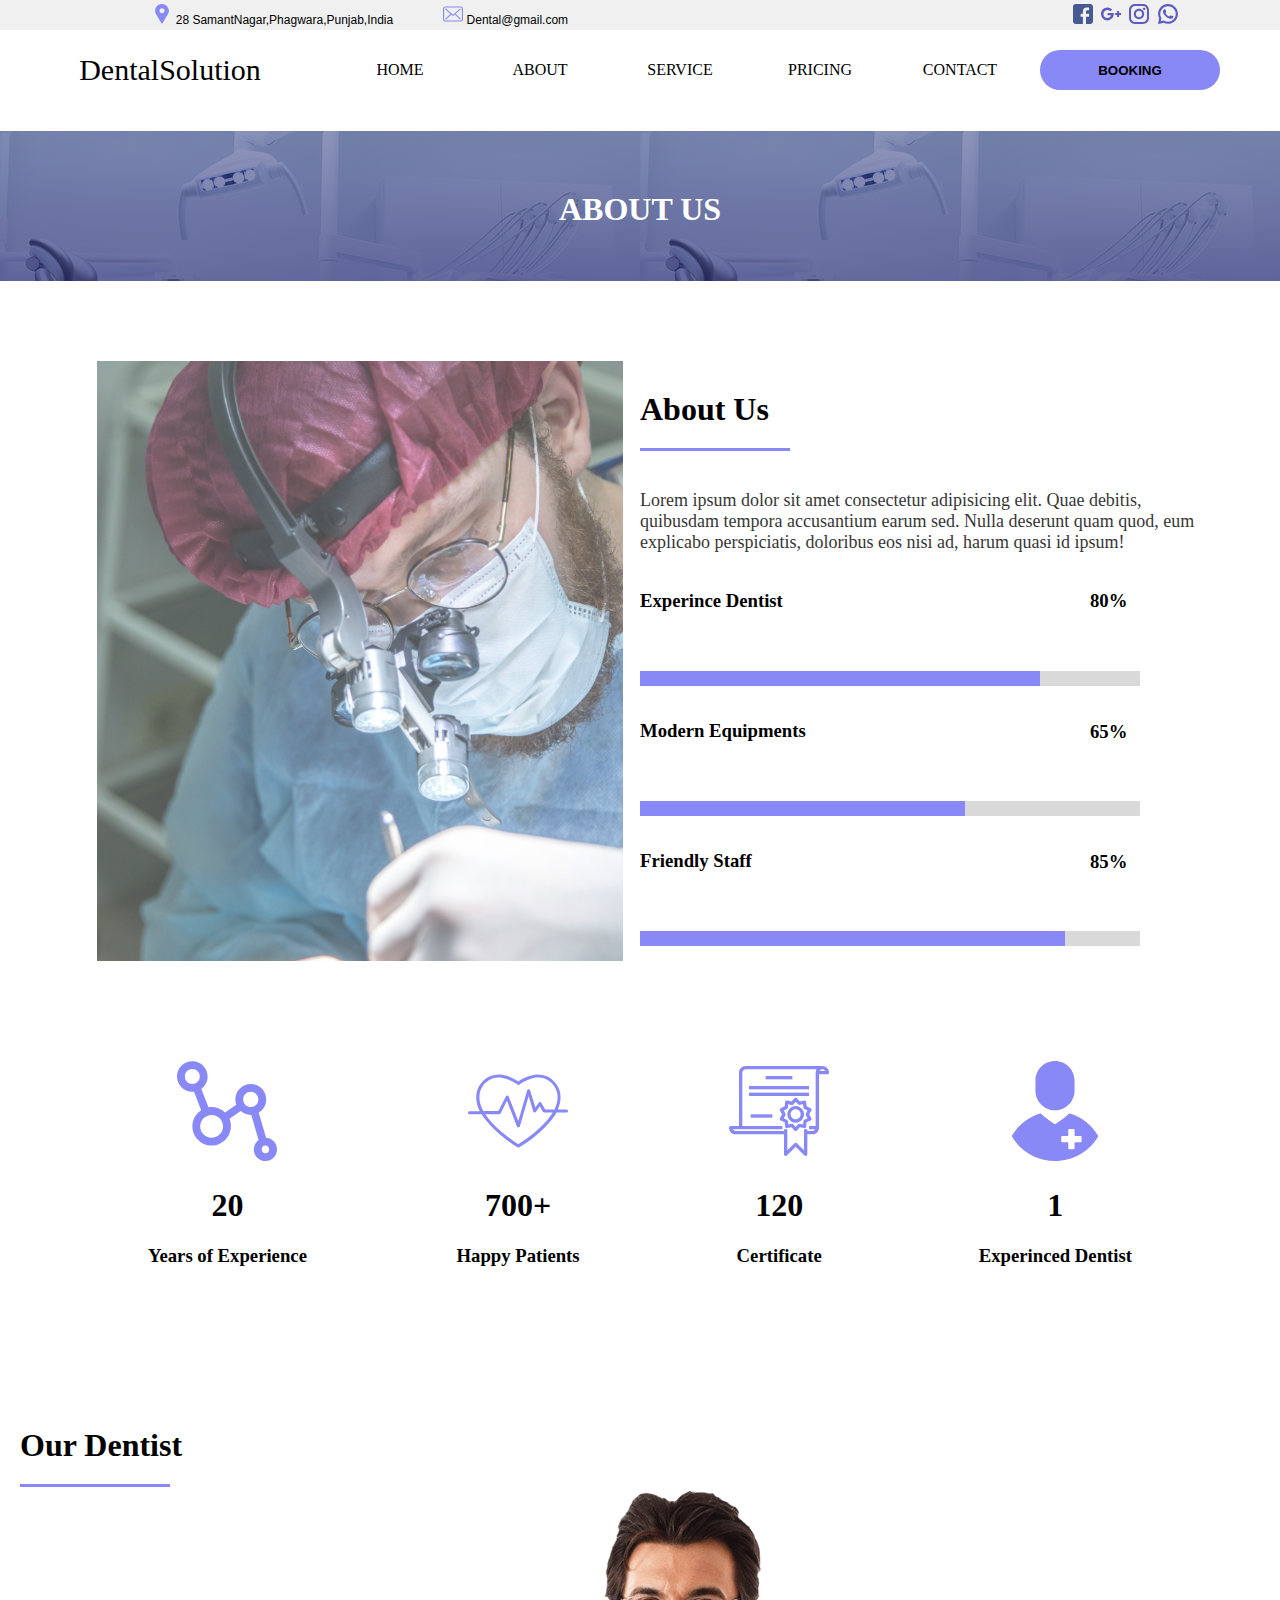
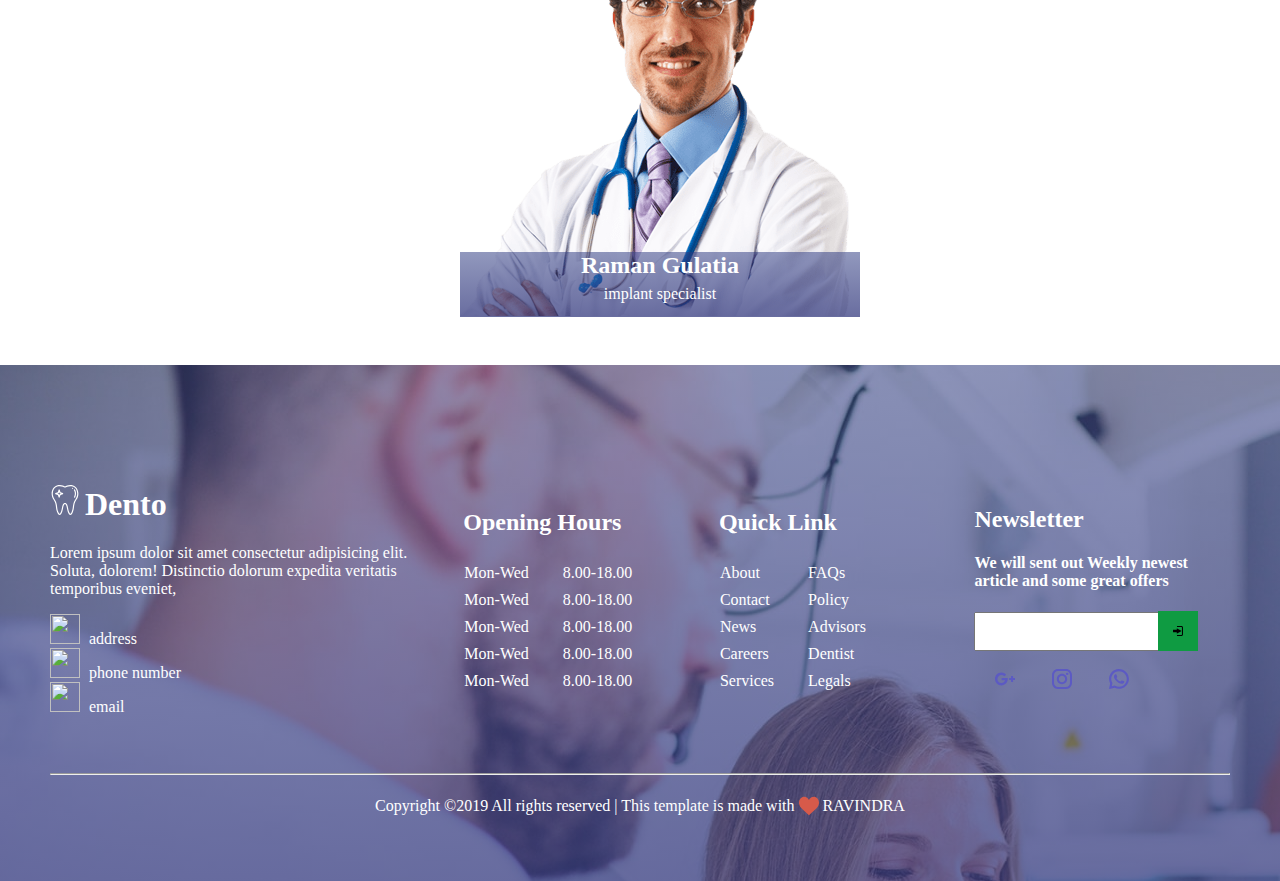
==== html/about.html @ c3a50a95 "p" ====
<!DOCTYPE html>
<html lang="en">
<head>
    <meta charset="UTF-8">
    <meta name="viewport" content="width=device-width, initial-scale=1.0">
    <meta http-equiv="X-UA-Compatible" content="ie=edge">
    <title>About</title>  
    <link rel="stylesheet" href="../cssfiles/style.css">
    <link rel="stylesheet" href="../cssfiles/aboutUs.css">
</head>
<body>
    <!-- <input type="text">
    <video src=""></video> -->
    <!-- contact bar -->
    <div class="addressContainer">
        <div class="address"><a href="#"><img src="../images/location.svg" alt=""> 28 SamantNagar,Phagwara,Punjab,India</a></div>
        <div class="email"><a href="#"><img src="../images/newemail.svg" alt=""> Dental@gmail.com</a></div>
        <div class="socialMedia"><a href="#"><img src="../images/facebook.svg" alt="facebook"></a>
        <a href="#"><img src="../images/google-plus.svg" alt="google-plus"></a>
        <a href="#"><img src="../images/instagram.svg" alt="instagram"></a>
        <a href="#"><img src="../images/whatsapp.svg" alt="whatsapp"></a>
        </div>
    </div> 
    <!-- navbar -->
    <div class="navbar">
        <div class="dentalSolution"> <a href="#">DentalSolution</a> </div>
        <div class="HOME"> <a href="index.html">HOME</a></div>
        <div class="ABOUT"><a href="about.html">ABOUT</a> </div>
        <div class="SERVICE"><a href="services.html">SERVICE</a> </div>
        <div class="PRICING"><a href="#">PRICING</a> </div>
        <div class="CONTACT"><a href="#">CONTACT</a></div>
        <div  class="BOOKING"><button onclick="location.href='#';"class="bookingButton">BOOKING </button></div>
    </div>
    <!-- about us header -->
    <div class="aboutHeader">
        <h1 >
            ABOUT US
        </h1>
    </div>  
    <!-- about us -->
    <div class="aboutUs">
        <div class="aboutUsImage"><img src="../images/aboutUsImage.jpg"  alt=""></div>
        <div class="aboutUsInfo">
            <h1 class="aboutUsHeading">About Us <div class="line"></div>

            </h1>
            <p style="font-size: 18px;">Lorem ipsum dolor sit amet consectetur adipisicing elit. Quae debitis, quibusdam tempora accusantium earum sed. Nulla deserunt quam quod, eum explicabo perspiciatis, doloribus eos nisi ad, harum quasi id ipsum!</p>
            <div>
                <h3>Experince Dentist</h3>
                <h3 class="percentage">80%</h3>
                <div class="slider"></div>
                <div class="overlay firstoverlay"></div>
            </div>
            <div>
                <h3>Modern Equipments</h3>
                <h3 class="percentage">65%</h3>
                <div class="slider"></div>
                <div class="overlay secondoverlay"></div>
            </div>
            <div>
                <h3>Friendly Staff</h3>
                <h3 class="percentage">85%</h3>
                <div class="slider "></div>
                <div class="overlay thirdoverlay"></div>
            </div>
        </div>
    </div>
     
    <!-- icon representation -->
    <div class="iconrepresent">
        <div>
            <img src="../images/experience.svg" alt="">
            <h1>20</h1>
            <h3>Years of Experience</h3>
        </div>
        <div>
            <img src="../images/patients.svg" alt="">
            <h1>700+</h1>
            <h3>Happy Patients</h3>
        </div>
        <div>
            <img src="../images/certificate.svg" alt="">
            <h1>120</h1>
            <h3>Certificate</h3>
        </div>
        <div>
            <img src="../images/doctor.svg" alt="">
            <h1>1</h1>
            <h3>Experinced Dentist</h3>
        </div>
     </div>

     <div class="ourDentist" align="center">
        <h1>Our Dentist
            <div align="center" class="line"></div>
        </h1>
        <div><img src="../images/9.png" alt="Doc image">
        <div class="smallOverlay">
            <h2>Raman Gulatia</h2>
            <p> implant specialist</p>
        </div>
        </div>
    </div>

    <!-- footer -->
    <div class="footer">
        <div class="footerUpperPart">
             <div class="footer1">
                 <h1><img src="../images/logo.svg" alt="">Dento</h1>
                 <p>Lorem ipsum dolor sit amet consectetur adipisicing elit. Soluta, dolorem! Distinctio dolorum expedita veritatis temporibus eveniet, </p>
                 <div><img src="" alt=""> address</div>
                 <div><img src="" alt=""> phone number</div>
                 <div><img src="" alt=""> email</div>
                 
             </div>
             <div class="footer2">
                 <h2>Opening Hours</h2>
                 <table >
                     <tr>
                         <td>Mon-Wed</td>
                         <td>        </td>
                         <td>8.00-18.00</td>
                     </tr>
                     <tr>
                         <td>Mon-Wed</td>
                         <td></td>
                         <td>8.00-18.00</td>
                     </tr>
                     <tr>
                         <td>Mon-Wed</td>
                         <td></td>
                         <td>8.00-18.00</td>
                     </tr>
                     <tr>
                         <td>Mon-Wed</td>
                         <td></td>
                         <td>8.00-18.00</td>
                     </tr>
                     <tr>
                         <td>Mon-Wed</td>
                         <td></td>
                         <td>8.00-18.00</td>
                     </tr>
                 </table>
             </div>

             <!-- second table -->
             <div class="footer3">
                     <h2>Quick Link</h2>
                     <table style="color: white">
                         <tr>
                             <td><a href="#">About</a></td>
                             <td><a href="#"></a></td>
                             <td><a href="#">FAQs</a></td>
                         </tr>
                         <tr>
                             <td><a href="#">Contact</a></td>
                             <td><a href="#"></a></td>
                             <td><a href="#">Policy</a></td>
                         </tr>
                         <tr>
                             <td><a href="#">News</a></td>
                             <td><a href="#"></a></td>
                             <td><a href="#">Advisors</a></td>
                         </tr>
                         <tr>
                             <td><a href="#">Careers</a></td>
                             <td><a href="#"></a></td>
                             <td><a href="#">Dentist</a></td>
                         </tr>
                         <tr>
                             <td><a href="#">Services</a> </td>
                             <td></td>
                             <td><a href="#"> Legals</a></td>
                         </tr>
                     </table>
             </div>
             <div class="footer4">
                 <h2>Newsletter</h2>
                 <h4>We will sent out Weekly newest article and some great offers</h4>
                 <div class="inputBox">
                     <input type="email" name="Email Address" id="emailAddress">
                     <span><button><img src="../images/enter.svg" alt=""></button></span>
                 </div>
                 <table class="linkIcon">
                 <tr>
                     
                         <td><a href="#"><img src="../images/google-plus.svg" alt=""></a></td>
                         <td><a href="#"><img src="../images/instagram.svg" alt=""></a></td>
                         <td><a href="#"><img src="../images/whatsapp.svg" alt=""></a></td>
                     
                 </tr>
                 </table>
             </div> 
        </div>
         <hr>
         <p class="lowerfooter">Copyright ©2019 All rights reserved | This template is made with <img class="heartImage" src="../images/heart.svg" alt="heart"> RAVINDRA</p>
     </div> 
</body>
</html>
---- cssfiles/style.css ----
@import url('https://fonts.googleapis.com/css?family=Manjari:100&display=swap');
:root
{
    --primarycolor:rgb(136, 136, 246);
    --linkcolor:rgb(62, 235, 31);
    --bg-color: #D8D8D8;
    --blend1:rgba(45, 58, 129, 0.52);
    --blend2:rgba(49, 55, 124, 0.73);
    --projectGreen:rgb(15, 155, 66);
}
body{
    margin: 0%;
    overflow-x: hidden;
}
.navbar
{
    display: flex;
    height: 80px;
    align-items: center;   
}
.navbar div
{
    justify-content: center;
    padding-left: 20px;
    text-align: center;
}
.navbar>.dentalSolution
{
    text-align: center;
}
.navbar>.BOOKING
{
    text-align: left;
}
.BOOKING
{
    flex: 2; 
}

.ABOUT,.HOME,.SERVICE,.PRICING,.CONTACT
{
    flex: 1;
    font-family: 'Merriweather', serif;
    transition: all .5s ease 0s;
}
button
{
    transition: all .5s ease-in 0s;
}
button:hover
{
    height: 45px;
    width:185px;
    font-size: 16px;
    background-color:rgb(47, 108, 158);
}
.ABOUT a:hover,.HOME a:hover,.SERVICE a:hover,.PRICING a:hover,.CONTACT a:hover{
    color: rgb(62, 235, 31);
    font-size:18px;
}
.dentalSolution
{
    font-family: 'Great Vibes', cursive;
    flex:2.5;
    font-size: 30px;

}
a
{
    color: black;
    text-decoration: none;
}
.bookingButton
{
    height: 40px;
    width:180px; 
    border-radius: 20px;
    background-color: var(--primarycolor);
    border: none;
    cursor: pointer;
    color:black;
    font-weight: bold;
}
/*address container*/
.addressContainer
{
    background-color: #f0f0f0;
    display:flex;
    align-items: center;
    justify-content: flex-start;
    padding:0px 8%;
    height: 30px;
    font-family: sans-serif;
    font-size:12px;
    font-weight: 200;
}
/* .addressContainer div
{
    border: 1px solid black;
    margin-left: 30px;
} */
/* .addressContainer div
{
    margin-left: 40px;
} */
.socialMedia
{
    margin-left: auto;
    letter-spacing: 5px;
}
.address,.email
{
    margin-left:50px;
    font-weight:200;
}
.addressContainer img {
    height: 20px;
    width: 20px;
}
.addressContainer a:hover
{
    color:#0c7432; 
}
.mainImage
{
    margin:0px;
    padding:0px;
    width:100%;
    height: 500px;
    border:1px solid black;
}
.slideshow
{
    position: relative;
    margin:auto;
    background-image: 
    linear-gradient(
      rgba(0, 0, 0, 0.5),
      rgba(0, 0, 0, 0.5)
    );
    font-family: serif;
}
.text
{
    position: absolute;
    color:white;
    font-size:50px;
    font-weight: 500;
    padding:8px 12px;
    width: 100%;
    top:200px;
    text-align: center;
    /* transition: font-size 1s linear 0s; */
    -webkit-animation-name: change;
    /* animation-name: change; */
    animation-duration: 4s;
    animation-delay: -.5s;
    animation-iteration-count: infinite;

}
@keyframes change
{
    0%{
        letter-spacing: 10px;
    }
    100%
    {
        letter-spacing: 3px;
    }
}
.slideshow img{
    opacity: .5;
}

/* image text */

.numbertext
{
    columns: #f2f2f2;
    font-size: 25px;
    padding:8px 12px;
    position:absolute;
    top:0;
}
.fade {
    -webkit-animation-name: fade;
    -webkit-animation-duration: 1.5s;
    animation-name: fade;
    animation-duration: 1.5s;
  }

  @-webkit-keyframes fade {
    from {opacity: .4} 
    to {opacity: 1}
  }
  @keyframes fade {
    from {opacity: .4} 
    to {opacity: 1}
  }
/* On smaller screens, decrease text size */
@media only screen and (max-width: 300px) {
    .text {font-size: 11px}
  }


.aboutUs
{
    height: 600px;
    display: flex;
    text-align: center;
    margin:80px;
}

.aboutUsImage
{
    flex:1;
    
}
.aboutUs img
{
    height: 600px;
    opacity: .7;
    background-blend-mode: lighten 
    /* transform: scaleX(1.1); */
}
.aboutUsInfo
{
    flex:1;
    display: flex;
    flex-direction: column;
    text-align: left;
    margin-top: auto;
}
.aboutUsInfo div
{
    flex:1;
}
.aboutUsHeading h1
{
       padding-bottom: 10px;
}
.line
{
    margin-top:20px;
    /* padding-top: 5px; */
    margin-right:auto;
    height: 3px;
    /* width: 150px; */
    width: 150px;
    background-color: rgb(136, 136, 246);
    border: none;
    box-direction: none;
    animation: size-change 3s 0s;
    animation-iteration-count: 2;
    animation-timing-function: ease-in;
}
@keyframes size-change
{
    0%
    {
        width: 60px;
    }
    100%
    {
        width:150px;
    }
}
.aboutUsInfo p{
    opacity: .8;
}
.aboutUsInfo  
.slider
{
    
    height: 15px;
    width:500px;
    background-color:grey;
    opacity: .3;
}
.overlay
{
    position: relative;
    height: 15px;
    top:-15px;
    background-color: var(--primarycolor);
}
.firstoverlay
{
    width:calc((80/100)*500px);
}
.secondoverlay
{
    width:calc(.65*500px);
    background-color: var(--primarycolor);
    transition:background-color 2s ease-in-out 0s; 
}
.thirdoverlay
{
    width:calc(.85*500px);
}
.percentage
{
    position: relative;
    top:-40px;
    left:450px;
}
.aboutUsInfo h3:hover
{
    color:var(--primarycolor);
}
.iconrepresent
{
    display:flex;
    margin-top:20px;
    margin-bottom:20px;
    margin-left:10%;
    margin-right:10%;
    padding:20px;
    align-items: center;
    justify-content: space-between;
    text-align: center;
}
.iconrepresent img
{
    height: 100px;
    width: 100px;
    
}
svg{
    fill: var(--primarycolor);

}
/* 
 .ourServicesContainer
{
    margin-top:3%;
    margin-bottom: 3%;
    width: 100%;
    border:1px solid black;
    height: 500px;
    background-image: 
    linear-gradient(
      rgba(141, 138, 138, 0.5),
      rgba(148, 146, 146, 0.5)
    ), url('../images/ourServicesBackground.jpg');
  
    background-repeat: no-repeat;
    background-size: 100% 100% ;

  
}
.overlaycontainer
{
   
    width: 100%;
    height: 100%;
    display: flex;
    align-items: center;
    justify-content: space-between;
    text-align: center
  
}
.ourServicesInfo
{
    flex:1
}
.ourServicesImage
{
    flex:1;
    text-align: center;
}
.overlaycontainer div{
    border: 1px solid green;
}
.ourServicesImage img
{
    height:100%;
    width:90%;
    margin-right: 20px;
    background-color: black;
}

.ourServicesInfo h1
{
    position: relative;
    float:left;
    margin-left: 80px;
    bottom:150px;
    color: white;
}
.newline
{
    position: relative;
    height:4px;
    width: 100px;
    color:white;
    bottom: 90px;
    border:none;
    margin-left: 80px;  
    background-color: rgb(136, 136, 246);
}
.ServicesSvgImages
{
    display: flex;
    
    justify-content: space-between
}
.ServicesSvgImages img
{
    
    margin-left:-200px;
}  */ 

.servicesContainer
{
    background-image:
        linear-gradient(to bottom, rgba(45, 58, 129, 0.52), rgba(49, 55, 124, 0.73)),url('../images/ourServicesBackground.jpg');
    background-color: rgba(25, 78, 107, 0.5);
    display: flex;
    align-items: flex-start;
    align-content: space-between;
    padding-right:100px;
    /* padding-top: 50px; */
    padding-bottom: 50px;
    color:white;
    padding-left: -20px;


} .description table
{ 
    text-align: center;

}
table td:hover
{
    color:var(--primarycolor);
}
.serviceImage
{
    margin-left: auto;
}
.last1
{
    padding-left: 50px;
   
} 
.serviceImage img
{
    margin-top: 50px;
    height: 400px;
    widows: 400px;
}
.ourServicesHeading
{
    padding-bottom: 50px;
}
.line-1
{
    background-color:white;

}
.line-1:hover
{
    color:green ;
}
/* doctor image section */
.ourDentist
{
    margin-top: 100px;
    margin-bottom: 50px;
}
.ourDentist h1
{
   float: left;
   margin-left: 20px;
}
.ourDentist img{
    position: relative;
    top:80px;
    left: -80px;
}
.smallOverlay
{
    position: relative;
    background-image: linear-gradient(var(--blend1),var(--blend2));
    height: 65px;
    width: 400px;
    left: 20px;
    text-align: center;
    color: white;
    top: 2px;
}
.smallOverlay h2
{
    margin-top: 10px;
    margin-bottom: -10px;
}
.healthTips
{
    margin-top: 100px;

}
.line4{
    position: relative;
    left:620px;
}
.tipsSection
{
    display: flex;
    align-items: center;
    justify-content: space-between;
    margin-left: -13px;
}
/* tipTemplate */
.tipsExample
{
    margin: 50px;
    height: 500px;
    width: 360px;
    background-color: white;
    box-shadow: 0px 2px 5px grey;
}
.tipsExample img{
    height: 250px;
    width: 360px;
}
.tipDescipt
{
    padding-top: 20px;
    padding-left: 30px;
    padding-right: 30px;
}
.tipDescipt p{
    opacity: .8;
}
.dataAndComment
{
    margin-top: 30px;
    display: flex;
    text-align:center;
    justify-content: space-between;
    opacity: .7;
}

.dataAndComment img{
    height: 20px;
    width: 20px;
    position: relative;
    top: 3px;
}
.dataAndComment div:hover
{
    opacity: 1;
}

/* tipTemplate */


/* footer */
.footer
{
    background-image: 
        linear-gradient(var(--blend1),var(--blend2)),url("../images/3.jpg");
    height: 350;
    width: auto;
    color: white;
    padding: 50px;
    /* display: flex;
    align-items: center;
    justify-content: space-between; */
}
.footerUpperPart
{
    display: flex;
    align-items: center;
    justify-content: space-between;
    height: 350px;
}
.inputBox img
{
    height: 10px;
    width: 10px;

}

 
.linkIcon img
{
    height: 20px;
    width: 20px;
    padding-left: 20px;
}
.footer1
{
    flex:1.5;
    text-align: left;
    margin-right: 30px;
}
.footer2
{
    flex:1;
}
.footer3
{
    flex:1;
}
.footer4
{
    flex:1;
    position: relative;
    bottom:5px;
}
.footer4 input
{
    height: 33px;
}
.footer4 button
{   
    position: relative;
    right: 5px;
    background-color: rgb(15, 155, 66);
    border:none;
    height: 40px;
    width: 40px;
    cursor: pointer;
}
.linkIcon
{
    position: relative;
    top: 10px;

    /* padding-top: 20px; */
}
.heartImage
{
    height: 20px;
    width: 20px;
}
.footer3 a{
    color: white;
}
.lowerfooter
{
    text-align: center;
}
.footer3 a:hover
{
    color: green;
}
.lowerfooter img{
    position: relative;
    top: 5px;
}
.footer1 img{
    height: 30px;
    width: 30px;
    margin-right: 5px ;
}
.footer table{
  border-collapse: collapse;   
}
.footer td{
    padding-right: 1em;
    padding-top:.5em;
}
/* footer end */

/* CommentSection */
.commentSection
{
    color: white;
    display: flex;
    align-items: center;
    padding:80px;
    justify-content: space-between;
    margin-top: 50px;
    margin-bottom: 50px;
    height: 100px;
    width: auto;
    background-image: linear-gradient(var(--blend1),var(--blend2)),url("../images/7.jpg");
    background-size: 100% 120%;
    background-repeat: no-repeat; 
}
.commentSection div
{
    margin-right: 50px;
}
.commentSection img
{
    height: 200px;
    width:200px;
    border-radius: 50%;

}
.commentDescription
{
    
    text-align: left;
}
---- cssfiles/aboutUs.css ----
html
{
    margin: 0%;
    padding: 0;
}
.aboutHeader
{
    text-align: center;
    margin-top: 0;
    height: 150px;
    background-image:
        linear-gradient(to bottom, rgba(45, 58, 129, 0.52), rgba(49, 55, 124, 0.73)),url('../images/ourServicesBackground.jpg');
    background-color: rgba(25, 78, 107, 0.5);
}
.aboutHeader h1
{
    position: relative;
    top:60px;
    color:white;
    font-weight: bold;
}
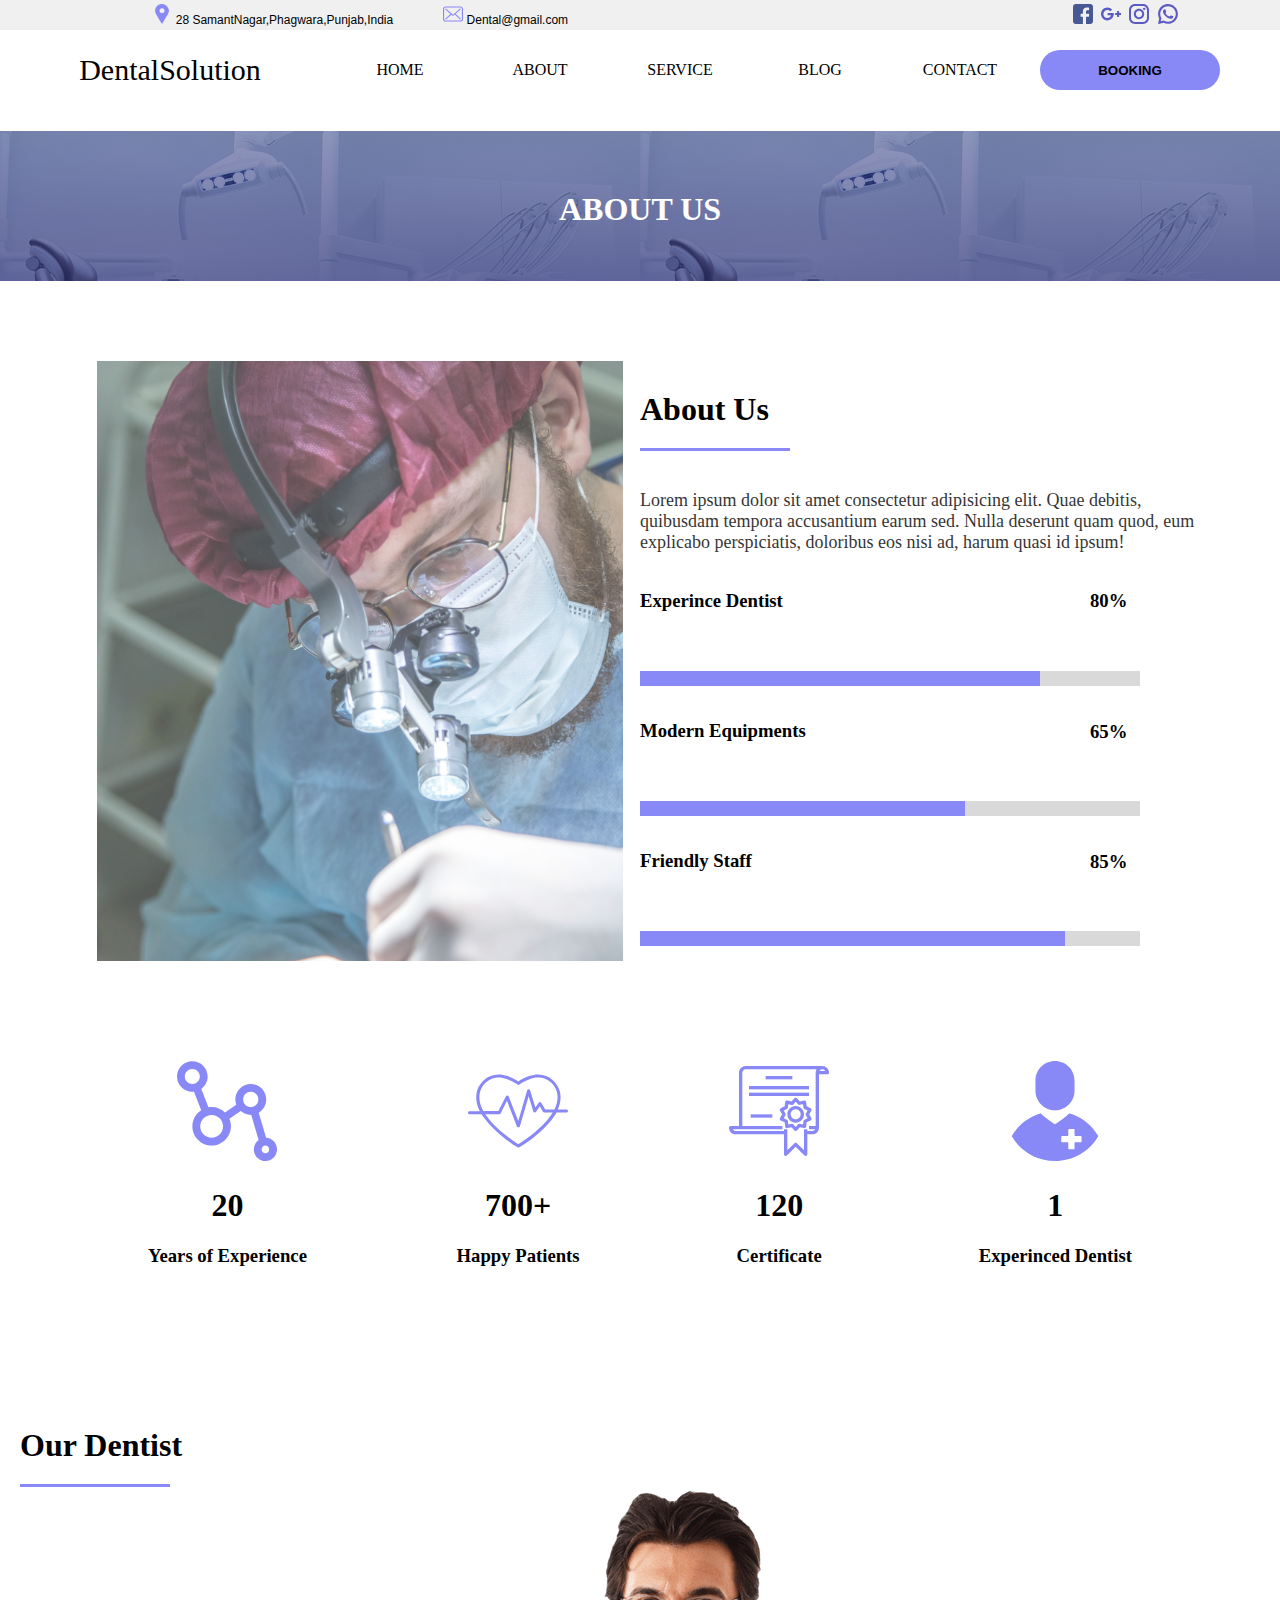
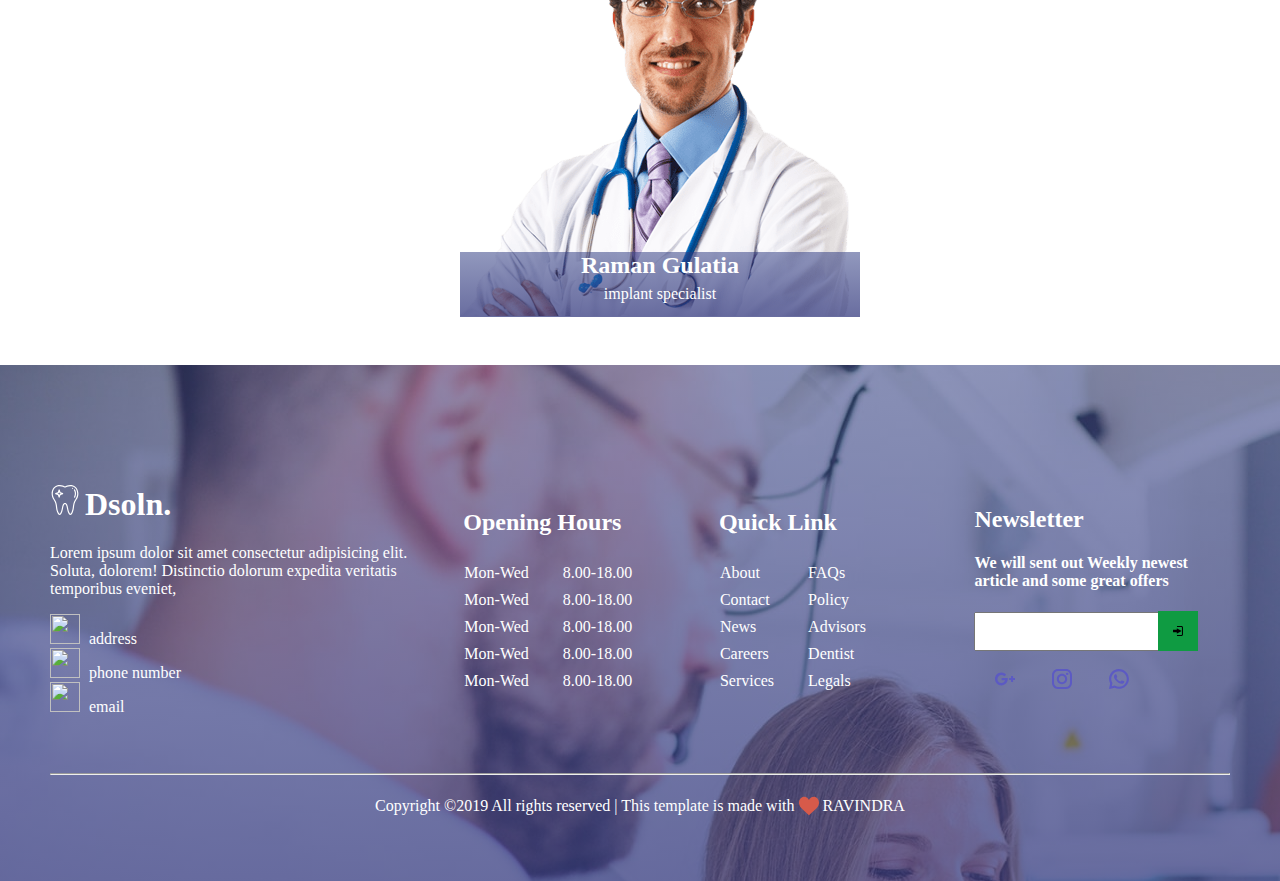
==== commit 8a61c73f: "final and last commit" ====
--- a/html/about.html
+++ b/html/about.html
@@ -23,11 +23,11 @@
     </div> 
     <!-- navbar -->
     <div class="navbar">
-        <div class="dentalSolution"> <a href="#">DentalSolution</a> </div>
+        <div class="dentalSolution"> <a href="index.html">DentalSolution</a> </div>
         <div class="HOME"> <a href="index.html">HOME</a></div>
         <div class="ABOUT"><a href="about.html">ABOUT</a> </div>
         <div class="SERVICE"><a href="services.html">SERVICE</a> </div>
-        <div class="PRICING"><a href="#">PRICING</a> </div>
+        <div class="PRICING"><a href="#">BLOG</a> </div>
         <div class="CONTACT"><a href="#">CONTACT</a></div>
         <div  class="BOOKING"><button onclick="location.href='#';"class="bookingButton">BOOKING </button></div>
     </div>
@@ -106,7 +106,7 @@
     <div class="footer">
         <div class="footerUpperPart">
              <div class="footer1">
-                 <h1><img src="../images/logo.svg" alt="">Dento</h1>
+                 <h1><img src="../images/logo.svg" alt="">Dsoln.</h1>
                  <p>Lorem ipsum dolor sit amet consectetur adipisicing elit. Soluta, dolorem! Distinctio dolorum expedita veritatis temporibus eveniet, </p>
                  <div><img src="" alt=""> address</div>
                  <div><img src="" alt=""> phone number</div>
--- a/cssfiles/aboutUs.css
+++ b/cssfiles/aboutUs.css
@@ -18,4 +18,4 @@
     top:60px;
     color:white;
     font-weight: bold;
-}+}
